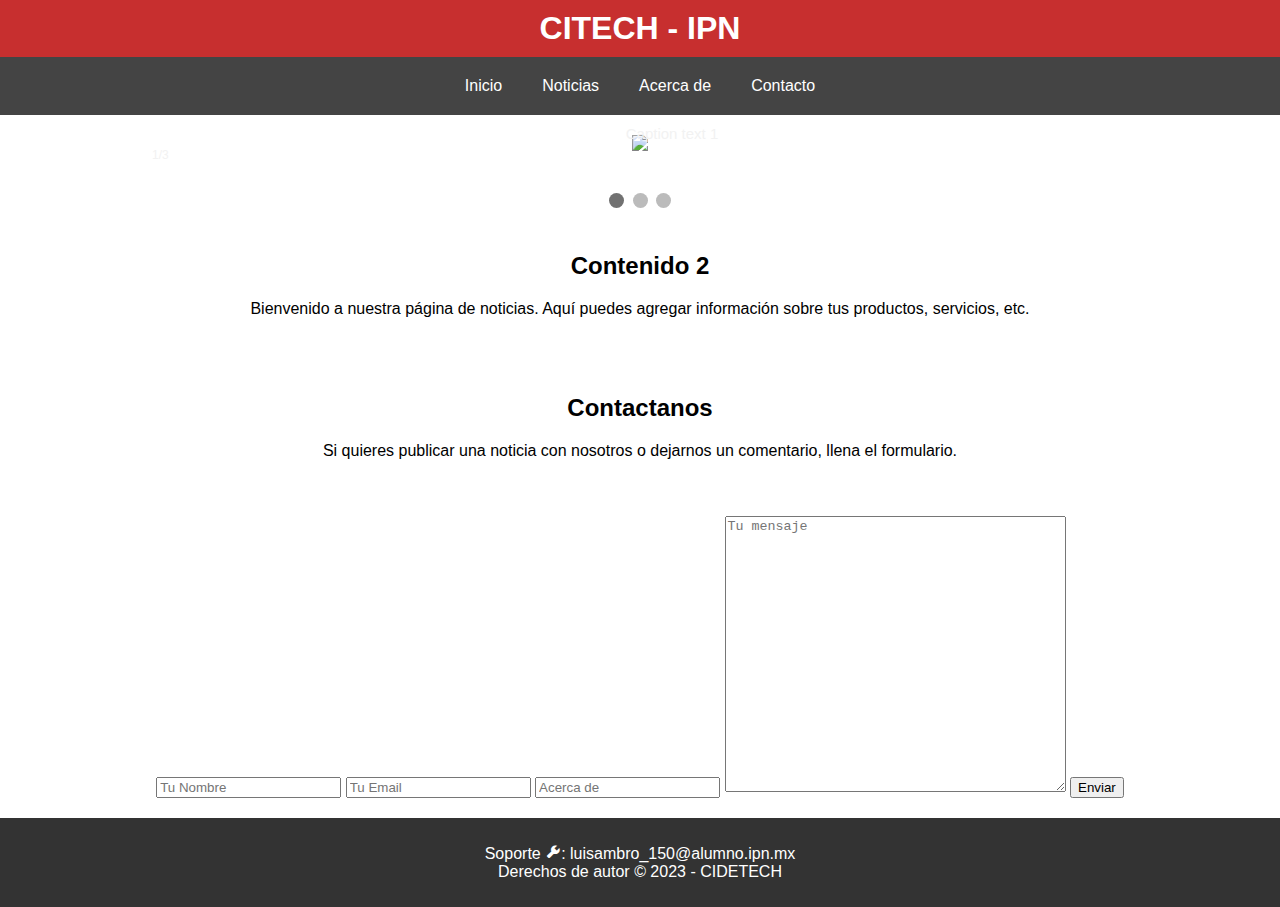
==== html/index.html @ 86ddd34a "Actualizacion php y html" ====
<!DOCTYPE html>
<html lang="es">
<head>
    <meta http-equiv="Cache-Control" content="no-cache, mustrevalidate">
    <meta charset="UTF-8">
    <meta name="viewport" content="width=device-width, initial-scale=1.0">
    <link rel="icon" type="image/x-icon" href="../logo/CIDETECH.png">
    <link rel = "stylesheet" href="../css/indexCss.css"/>
    <link href="https://unpkg.com/boxicons@2.1.4/css/boxicons.min.css" rel="stylesheet">
    <title>CITECH - IPN</title>
    <script type="module" src="../js/index.js"></script>
</head>
<body>

<header>
    <h1>CITECH - IPN</h1>
</header>

<nav>
    <a href="../html/index.html">Inicio</a>
    <a href="../php/noticias.php">Noticias</a>
    <a href="#about">Acerca de</a>
    <a href="#contacto">Contacto</a>
</nav>

<section class="slideshow" id="inicio">
    <div class="fade">
        <div class="numbertext">1/3</div>
        <a href="#"><img src="../images/ejemplo.jpg" style="width: 100%;">
        </a>
        <div class="text">Caption text 1</div>
    </div>
    <div class="fade">
        <div class="numbertext">2/3</div>
        <a href="#"><img src="../images/ejemplo2.jpg" style="width: 100%;">
        </a>
        <div class="text">Caption text 2</div>
    </div>
    <div class="fade">
        <div class="numbertext">3/3</div>
        <a href="#"><img src="../images/ejemplo3.jpg" style="width: 100%;">
        </a>
        <div class="text">Caption text 3</div>
    </div>
</section>
<br>
<div style="text-align:center;">
    <span class="dot"></span> 
    <span class="dot"></span> 
    <span class="dot"></span> 
</div>
<section id="noticias">
    <h2>Contenido 2</h2>
    <p>Bienvenido a nuestra página de noticias. Aquí puedes agregar información sobre tus productos, servicios, etc.</p>
</section>
<section class="contact" id="contacto">
    <h2>Contactanos</h2>
    <p>Si quieres publicar una noticia con nosotros o dejarnos un comentario, llena el formulario.</p>
</section>
<section class="form-section" id="form-section">
    <div class="contact-form">
        <form name="frm" method="post" action="">
            <input type="" name="uname" placeholder="Tu Nombre" required>
            <input type="email" name="email" placeholder="Tu Email" required>

            <input type="text" name="Msubject" placeholder="Acerca de">
            <textarea name="tmessage" id="" cols="40" rows="18" placeholder="Tu mensaje" required></textarea>
        <input type="submit" name="submit" value="Enviar" class="send">	
        </form>
    </div>
</section>

<footer>
    <p>Soporte <i class='bx bxs-wrench'></i>: luisambro_150@alumno.ipn.mx <br> Derechos de autor © 2023 - CIDETECH  </p>
</footer>

</body>
</html>
---- css/indexCss.css ----
body {
    margin: 0;
    padding: 0;
    font-family: 'Arial', sans-serif;
}

header {
    background-color: #c72f2f;
    padding: 10px;
    text-align: center;
}

header h1 {
    color: #fff;
    margin: 0;
}

nav {
    display: flex;
    justify-content: center;
    background-color: #444;
    padding: 10px;
}

nav a {
    color: #fff;
    text-decoration: none;
    padding: 10px;
    margin: 0 10px;
    transition: color 0.3s;
}

nav a:hover {
    color: #ffd700;
    /* Cambia de color al pasar el ratÃ³n sobre el enlace */
}

section {
    padding: 20px;
    text-align: center;
}

footer {
    background-color: #333;
    color: #fff;
    padding: 10px;
    text-align: center;
}

.slideshow {
    max-width: 1000px;
    position: relative;
    margin: auto;
}

.text {
    color: #f2f2f2;
    font-size: 15px;
    padding: 8px 12px;
    position: absolute;
    bottom: 25px;
    width: 100%;
    text-align: center;
}

.numbertext {
    color: #f2f2f2;
    font-size: 12px;
    padding: 8px 12px;
    position: absolute;
    top: 25px;
}

.dot {
    height: 15px;
    width: 15px;
    margin: 0 2px;
    background-color: #bbb;
    border-radius: 50%;
    display: inline-block;
    transition: background-color 0.6s ease;
}

.active {
    background-color: #717171;
}

/* Fading animation */
.fade {
    animation-name: fade;
    animation-duration: 1.5s;
}

@keyframes fade {
    from {
        opacity: .4
    }

    to {
        opacity: 1
    }
}

/* On smaller screens, decrease text size */
@media only screen and (max-width: 300px) {
    .text {
        font-size: 11px
    }
}
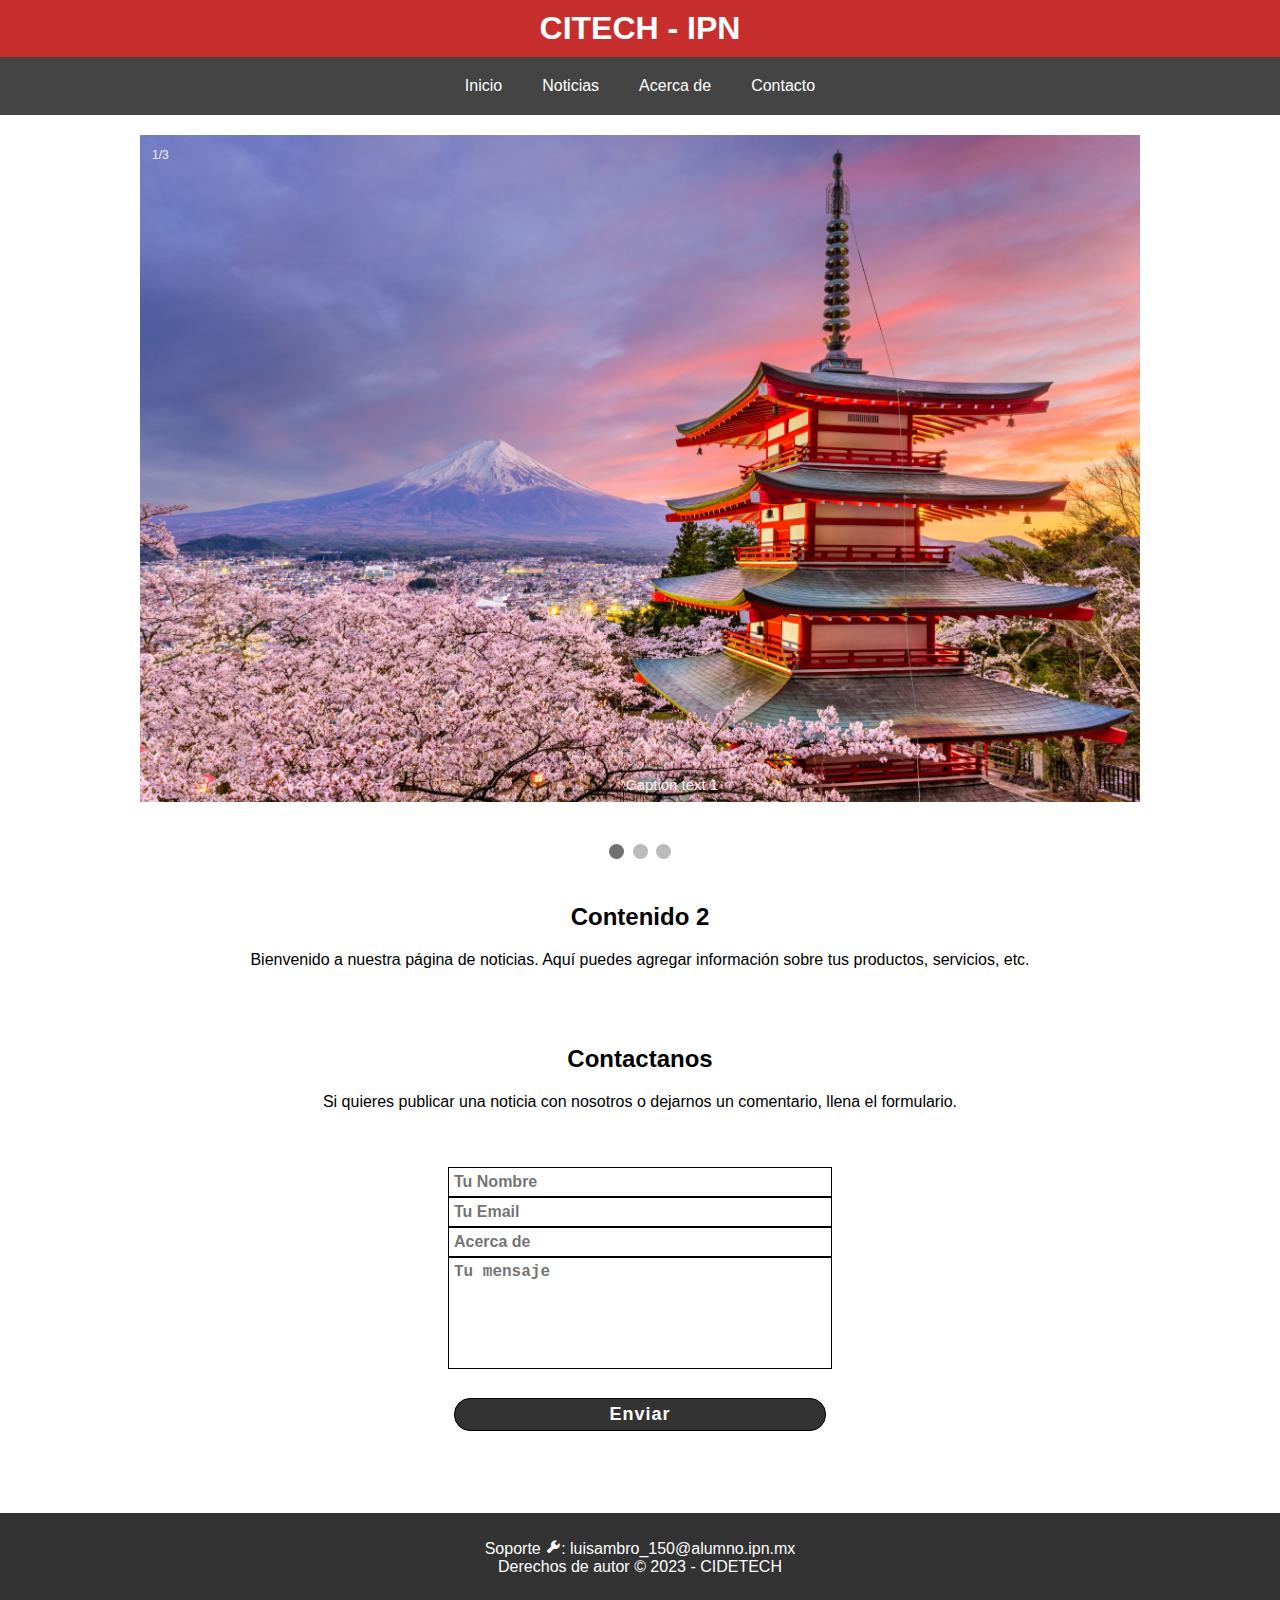
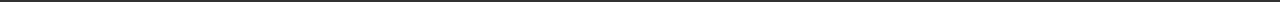
==== commit 3a2c3784: "Completado el acerca de" ====
--- a/html/index.html
+++ b/html/index.html
@@ -19,7 +19,7 @@
 <nav>
     <a href="../html/index.html">Inicio</a>
     <a href="../php/noticias.php">Noticias</a>
-    <a href="#about">Acerca de</a>
+    <a href="../html/AcercaDe.html">Acerca de</a>
     <a href="#contacto">Contacto</a>
 </nav>
 
--- a/css/indexCss.css
+++ b/css/indexCss.css
@@ -106,4 +106,59 @@
     .text {
         font-size: 11px
     }
+}
+
+
+
+.contact-form form{
+    position: relative;
+    margin-left: 25%;
+    margin-right: 25%;
+}
+
+.contact-form form input, form textarea
+{
+    border: solid black;
+    border-width: 1px;
+    outline: none;
+    width: 60%;
+    padding: 5px;
+    background: #ffffff;
+    color: #000;
+    font-size: 1rem;
+    font-weight: 600;
+
+}
+.contact-form form input::placeholder, form textarea::placeholder
+{
+  color: rgb(0, 0, 0);
+  opacity: 55%;
+
+}
+.contact-form textarea
+{
+    resize: none;
+    height: 100px;
+}
+.contact-form form .send
+{
+    display: inline-block;
+    margin-top: 4%;
+    margin-bottom: 10%;
+    padding:5px 45px;
+    background: #333;
+    border-radius: 16px;
+    font-size: 18px;
+    color: #ffffff;
+    letter-spacing: 1px;
+    text-decoration: none;
+    font-weight: 600;
+    transition-duration: 0.4s;
+    cursor: pointer;
+}
+
+.contact-form form .send:hover
+{
+    background-color: #c72f2f;
+    color: #fff;
 }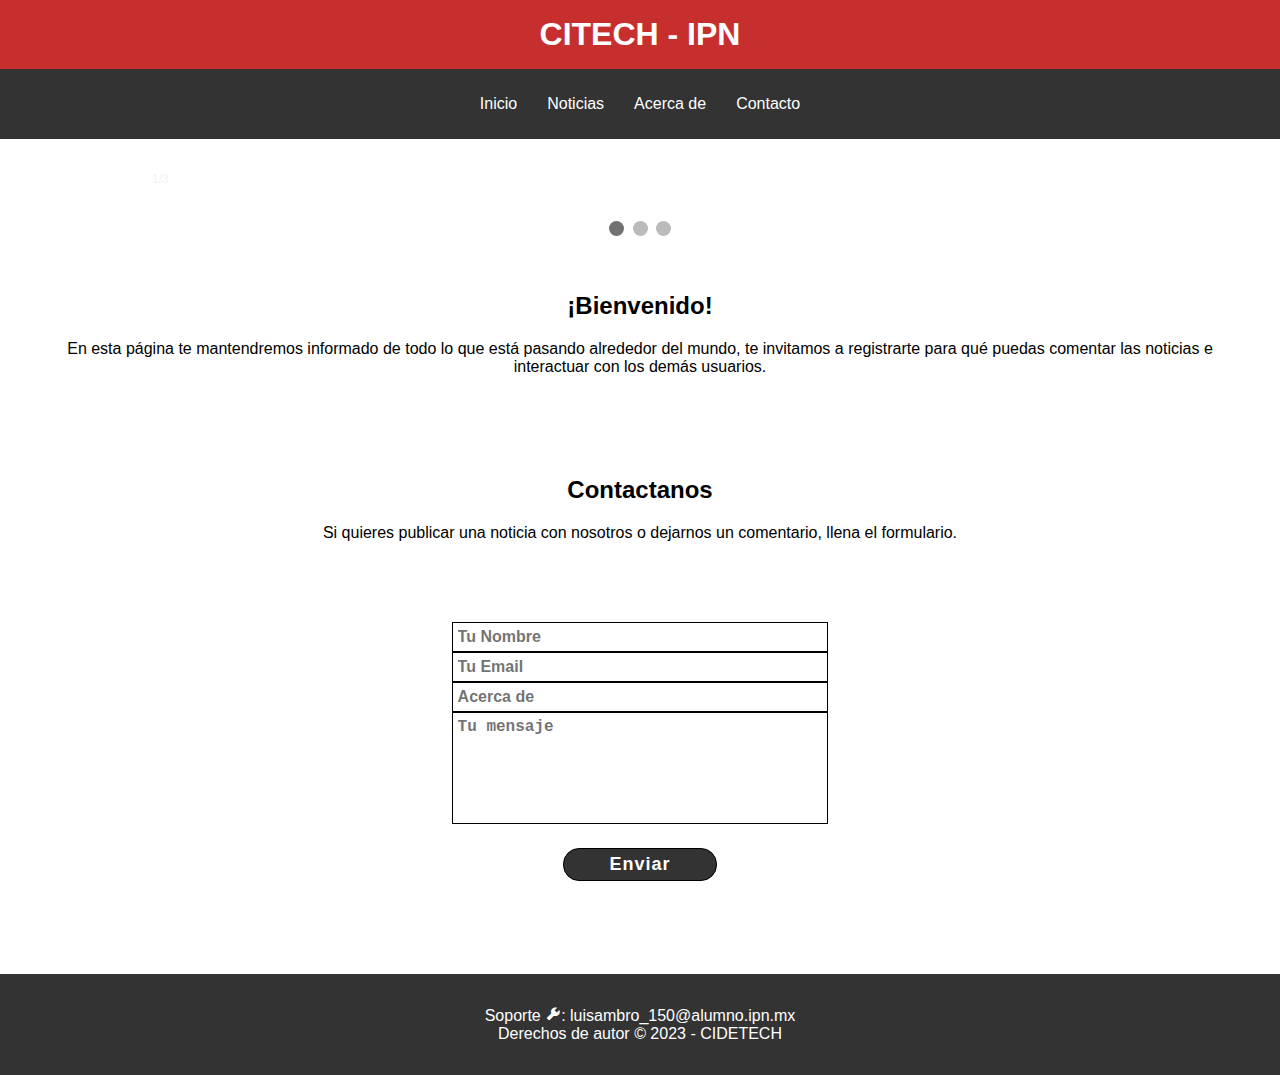
==== commit 168c255b: "Merge branch 'main' of https://github.com/AngelPLJ/ProyectoTecnologiasWeb" ====
--- a/html/index.html
+++ b/html/index.html
@@ -24,23 +24,14 @@
 </nav>
 
 <section class="slideshow" id="inicio">
-    <div class="fade">
+    <div class="fade" id = "imagen1">
         <div class="numbertext">1/3</div>
-        <a href="#"><img src="../images/ejemplo.jpg" style="width: 100%;">
-        </a>
-        <div class="text">Caption text 1</div>
     </div>
-    <div class="fade">
+    <div class="fade" id = "imagen2">
         <div class="numbertext">2/3</div>
-        <a href="#"><img src="../images/ejemplo2.jpg" style="width: 100%;">
-        </a>
-        <div class="text">Caption text 2</div>
     </div>
-    <div class="fade">
+    <div class="fade" id = "imagen3">
         <div class="numbertext">3/3</div>
-        <a href="#"><img src="../images/ejemplo3.jpg" style="width: 100%;">
-        </a>
-        <div class="text">Caption text 3</div>
     </div>
 </section>
 <br>
@@ -50,8 +41,8 @@
     <span class="dot"></span> 
 </div>
 <section id="noticias">
-    <h2>Contenido 2</h2>
-    <p>Bienvenido a nuestra página de noticias. Aquí puedes agregar información sobre tus productos, servicios, etc.</p>
+    <h2>¡Bienvenido!</h2>
+    <p>En esta página te mantendremos informado de todo lo que está pasando alrededor del mundo, te invitamos a registrarte para qué puedas comentar las noticias e interactuar con los demás usuarios.</p>
 </section>
 <section class="contact" id="contacto">
     <h2>Contactanos</h2>
@@ -59,13 +50,13 @@
 </section>
 <section class="form-section" id="form-section">
     <div class="contact-form">
-        <form name="frm" method="post" action="">
+        <form style = "display: flex; flex-direction: column; align-items: center;"name="frm" method="post" action="">
             <input type="" name="uname" placeholder="Tu Nombre" required>
             <input type="email" name="email" placeholder="Tu Email" required>
 
             <input type="text" name="Msubject" placeholder="Acerca de">
             <textarea name="tmessage" id="" cols="40" rows="18" placeholder="Tu mensaje" required></textarea>
-        <input type="submit" name="submit" value="Enviar" class="send">	
+            <input style="width: fit-content;" type="submit" name="submit" value="Enviar" class="send">	
         </form>
     </div>
 </section>
--- a/css/indexCss.css
+++ b/css/indexCss.css
@@ -6,8 +6,9 @@
 
 header {
     background-color: #c72f2f;
-    padding: 10px;
+    padding: 1rem;
     text-align: center;
+    color: #fff;
 }
 
 header h1 {
@@ -18,34 +19,36 @@
 nav {
     display: flex;
     justify-content: center;
-    background-color: #444;
-    padding: 10px;
+    background-color: #333;
+    padding: 1rem;
 }
 
+
 nav a {
+    margin: 0 15px;
     color: #fff;
     text-decoration: none;
-    padding: 10px;
-    margin: 0 10px;
-    transition: color 0.3s;
+    padding: 5px 10px;
+    margin: 5px;
+    transition: background-color 0.3s
 }
 
+
 nav a:hover {
-    color: #ffd700;
-    /* Cambia de color al pasar el ratÃ³n sobre el enlace */
+    background-color: #555;
 }
 
 section {
-    padding: 20px;
+    padding: 2rem;
+    text-align: center;
+}
+footer {
+    background-color: #333;
+    color: #fff;
+    padding: 1rem;
     text-align: center;
 }
 
-footer {
-    background-color: #333;
-    color: #fff;
-    padding: 10px;
-    text-align: center;
-}
 
 .slideshow {
     max-width: 1000px;
@@ -54,10 +57,10 @@
 }
 
 .text {
-    color: #f2f2f2;
+    color: #ffffff;
+    background-color: #3d0505;
     font-size: 15px;
     padding: 8px 12px;
-    position: absolute;
     bottom: 25px;
     width: 100%;
     text-align: center;
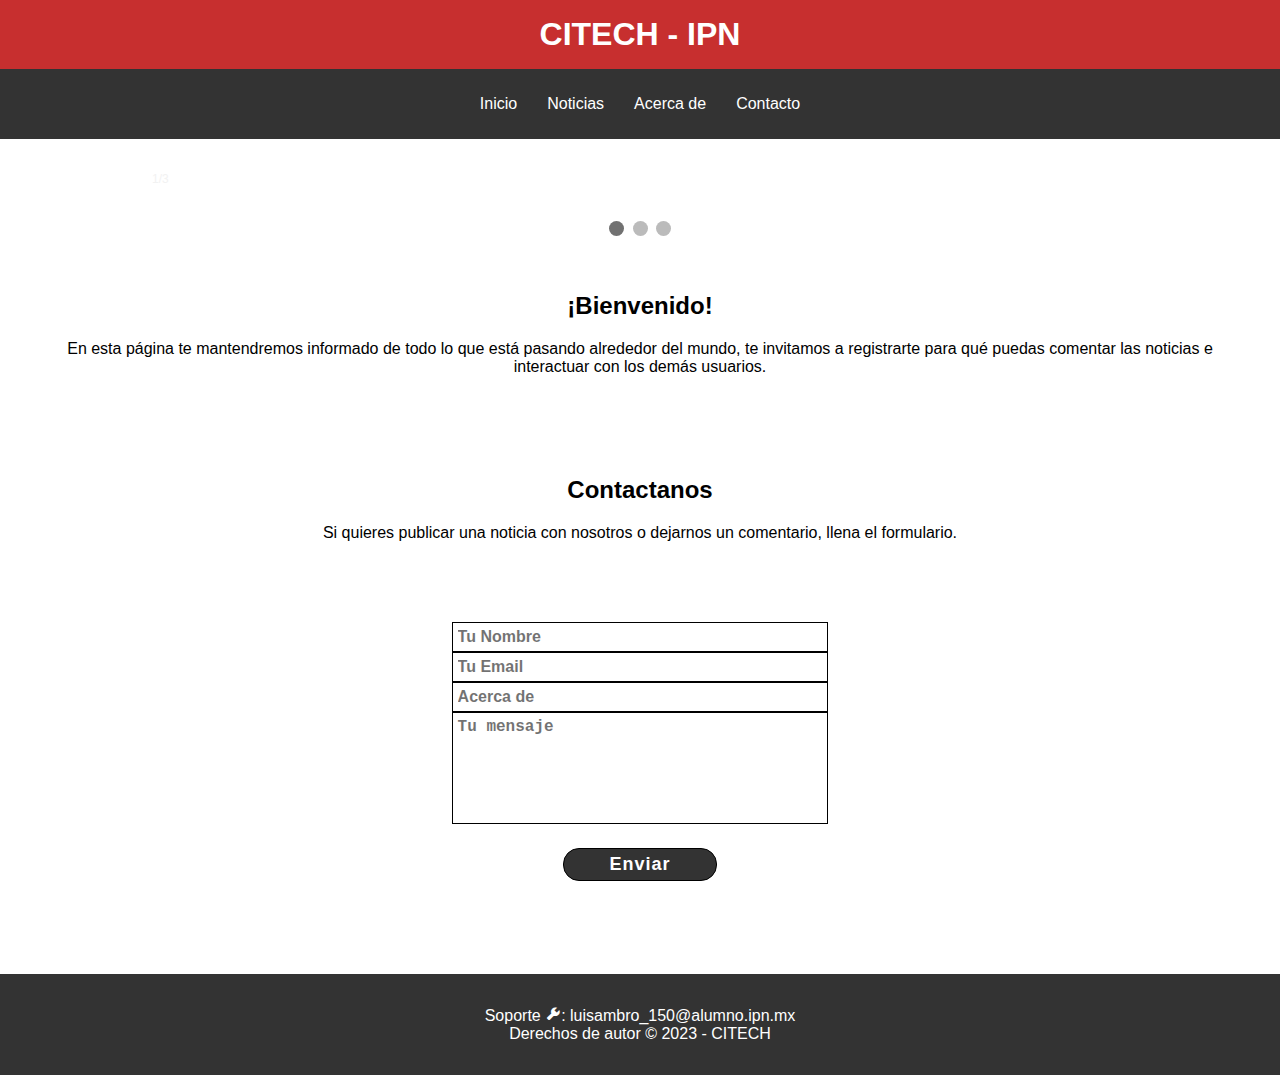
==== commit bd9da2ba: "CITECH en el footer" ====
--- a/html/index.html
+++ b/html/index.html
@@ -62,7 +62,7 @@
 </section>
 
 <footer>
-    <p>Soporte <i class='bx bxs-wrench'></i>: luisambro_150@alumno.ipn.mx <br> Derechos de autor © 2023 - CIDETECH  </p>
+    <p>Soporte <i class='bx bxs-wrench'></i>: luisambro_150@alumno.ipn.mx <br> Derechos de autor © 2023 - CITECH  </p>
 </footer>
 
 </body>
--- a/css/indexCss.css
+++ b/css/indexCss.css
@@ -164,4 +164,12 @@
 {
     background-color: #c72f2f;
     color: #fff;
+}
+.noticia {
+    padding: 1em;
+    display: flex;
+    align-items: center;
+    min-width: fit-content;
+    max-width: 100%;
+    flex-direction: column;
 }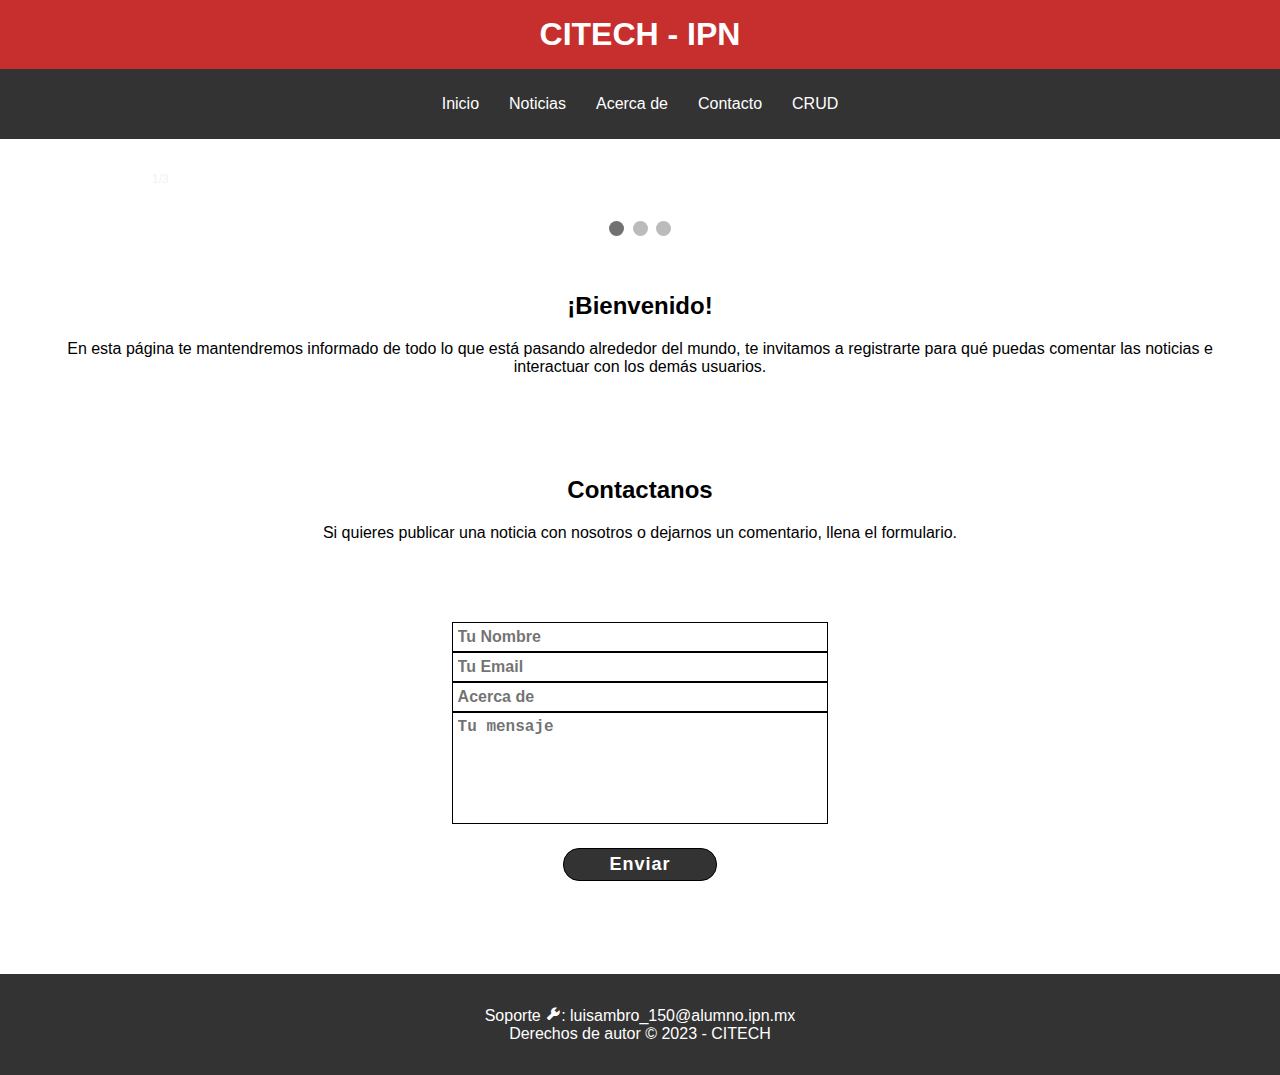
==== commit bc7b1db4: "Link a CRUD" ====
--- a/html/index.html
+++ b/html/index.html
@@ -21,6 +21,7 @@
     <a href="../php/noticias.php">Noticias</a>
     <a href="../html/AcercaDe.html">Acerca de</a>
     <a href="#contacto">Contacto</a>
+    <a href="../CRUD/home.php">CRUD</a>
 </nav>
 
 <section class="slideshow" id="inicio">
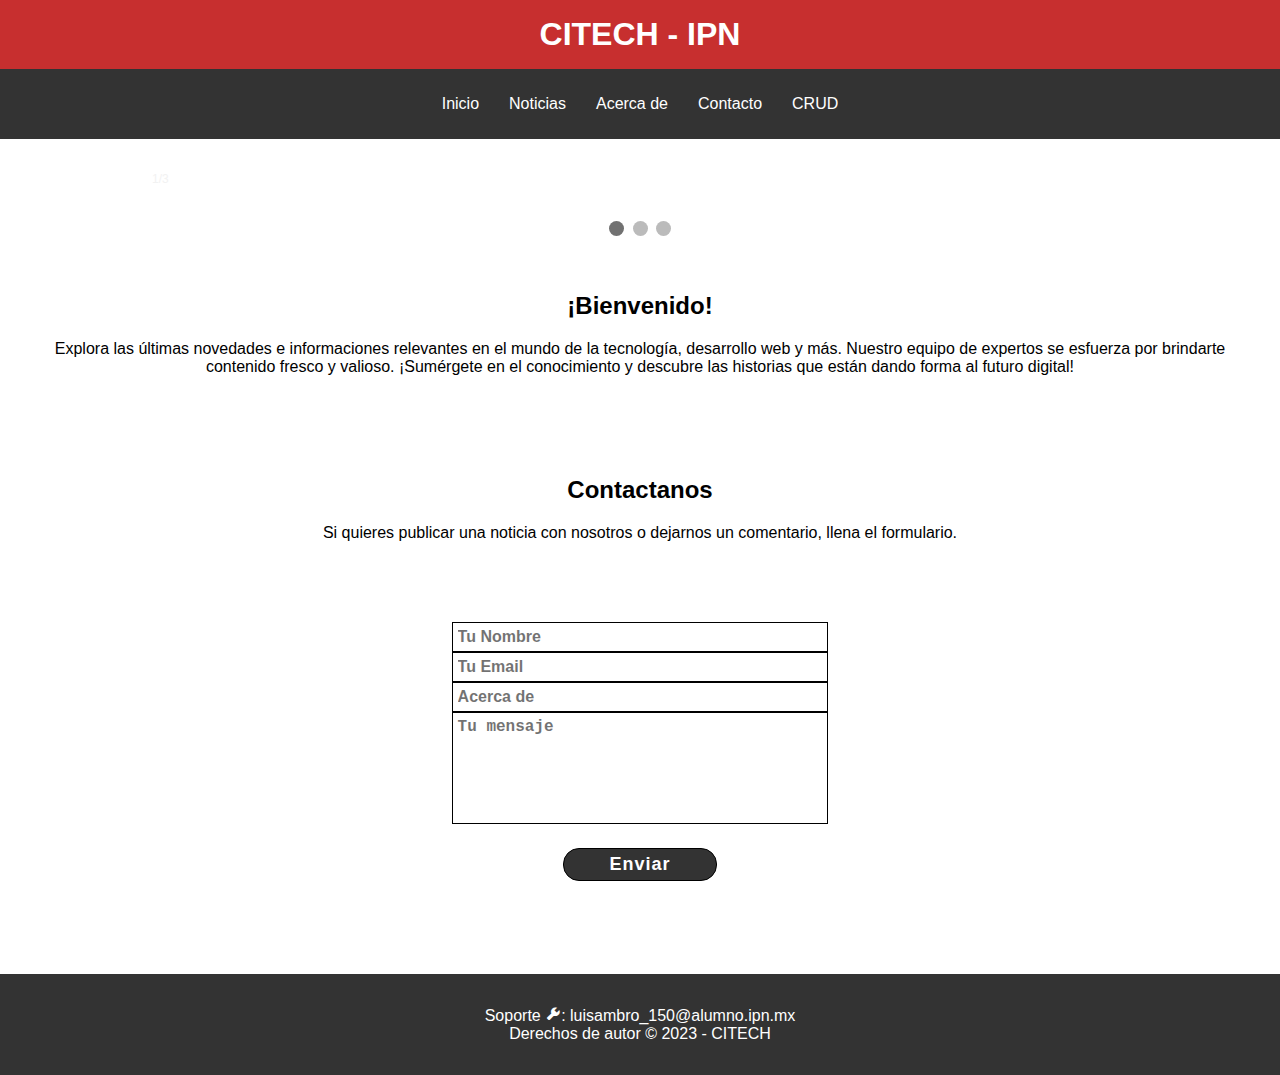
==== commit 8fa90201: "update" ====
--- a/html/index.html
+++ b/html/index.html
@@ -43,7 +43,7 @@
 </div>
 <section id="noticias">
     <h2>¡Bienvenido!</h2>
-    <p>En esta página te mantendremos informado de todo lo que está pasando alrededor del mundo, te invitamos a registrarte para qué puedas comentar las noticias e interactuar con los demás usuarios.</p>
+    <p>Explora las últimas novedades e informaciones relevantes en el mundo de la tecnología, desarrollo web y más. Nuestro equipo de expertos se esfuerza por brindarte contenido fresco y valioso. ¡Sumérgete en el conocimiento y descubre las historias que están dando forma al futuro digital!</p>
 </section>
 <section class="contact" id="contacto">
     <h2>Contactanos</h2>
